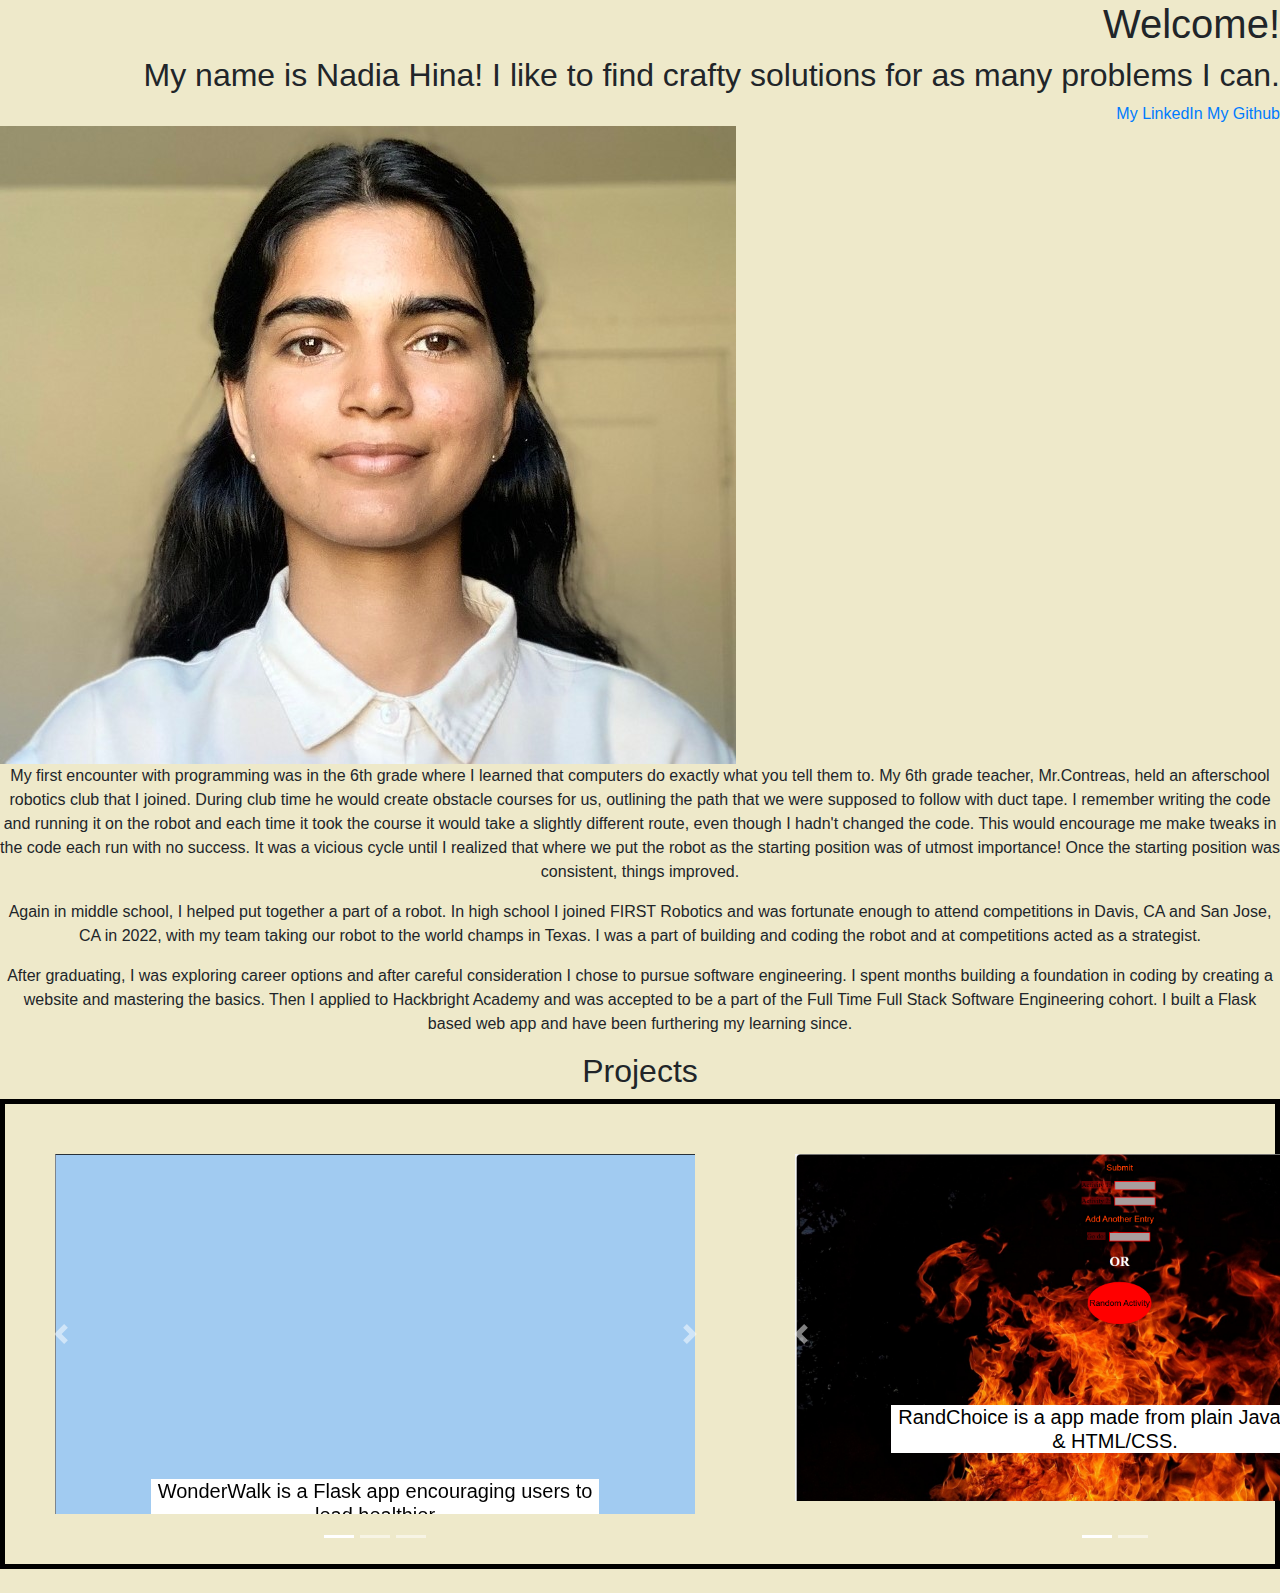
==== index.html @ c3f25947 "changed 1st pic for carousel" ====
<!DOCTYPE html>
<html lang="en">
<head>
    <meta charset="UTF-8">
    <meta name="viewport" content="width=device-width, initial-scale=1.0">
    <title>Nadia's Portfolio</title>
    <link rel="icon" type="image/x-icon" href="/static/images/girl.svg">
    <!-- Bootstrap -->
    <link rel="stylesheet" href="https://cdn.jsdelivr.net/npm/bootstrap@4.0.0/dist/css/bootstrap.min.css" integrity="sha384-Gn5384xqQ1aoWXA+058RXPxPg6fy4IWvTNh0E263XmFcJlSAwiGgFAW/dAiS6JXm" crossorigin="anonymous">
    <link rel="stylesheet" type="text/css" href="/static/css/style.css">
</head>
<body>
  <div id="welcomediv" >
  <h1>Welcome!</h1>
  <h2>My name is Nadia Hina! I like to find crafty solutions for as 
  many problems I can.</h2>
  <a href="https://www.linkedin.com/in/nadia-hina-a1161a272/">My LinkedIn</a>
  <a href="https://github.com/nadiasunny">My Github</a>
  </div>

  <img id="myface" src="/static/images/myface2.jpg" alt="Beautiful young woman. She has brown eyes and black hair.">
  
  <p>
      My first encounter with programming was in the 6th grade where I learned that computers do exactly what 
      you tell them to. My 6th grade teacher, Mr.Contreas, held an afterschool robotics club that I joined.
      During club time he would create obstacle courses for us, outlining the path 
      that we were supposed to follow with duct tape. I remember writing the code and 
      running it on the robot and each time it took the course it would take a slightly different
      route, even though I hadn't changed the code. This would encourage me make tweaks in the code each run
      with no success. It was a vicious cycle until I realized that where we put the robot as the starting position was of
      utmost importance! Once the starting position was consistent, things improved.
  <p>
  <p>
      Again in middle school, I helped put together a part of a robot. In high school I joined FIRST Robotics 
      and was fortunate enough to attend competitions in Davis, CA and San Jose, CA in 2022, with my team taking 
      our robot to the world champs in Texas. I was a part of building and coding the robot and at competitions acted as a strategist. 
  </p>
  </p>After graduating, I was exploring career options and after careful consideration I chose to pursue software engineering.
    I spent months building a foundation in coding by creating a website and mastering the basics. Then I applied to Hackbright Academy 
    and was accepted to be a part of the Full Time Full Stack Software Engineering cohort. I built a Flask based web app and have been
    furthering my learning since. </p>

  <h2>Projects</h2>
    <div class="project-slideshow">
      <!-- <div class="myProjects whoosh"> -->
        
      <div id="carouselWonderWalk" class="carousel slide" data-ride="carousel">
        <ol class="carousel-indicators">
          <li data-target="#carouselWonderWalk" data-slide-to="0" class="active"></li>
          <li data-target="#carouselWonderWalk" data-slide-to="1"></li>
          <li data-target="#carouselWonderWalk" data-slide-to="2"></li>
        </ol>
        <div class="carousel-inner">
          <div class="carousel-item active">
            <img class="d-block w-100" src="/static/images/blue.png" alt="blue background">
            <div class="carousel-caption d-block">
              <h5>WonderWalk is a Flask app encouraging users to lead healthier</h5>
              <h5>lifestyles through random walks and reflections.</h5>
              <h5></h5>
              <h5></h5>
            </div>
          </div>
          <div class="carousel-item">
            <img class="d-block w-100" src="/static/images/login.png" alt="Page shows log in and sign up inputs & submission">
            <div class="carousel-caption d-block">
              <h5>When a user creates an account, a POST request is made to gather their information. I ensure that the user doesn't already exist in the database before adding them</h5>
    
            </div>
          </div>
          <div class="carousel-item">
            <img class="d-block w-100" src="/static/images/chosehowtoplace.png" alt="Google maps open with no marker placed, user can choose between typing & geolocation">
            <div class="carousel-caption d-block">
              <h5> I implemented the inputting of the address by utilizing the Google Maps geocoding capabilities. For the button, I rely on HTML5 geolocation.</h5>
            </div>
          </div>
        </div>
        <a class="carousel-control-prev" href="#carouselWonderWalk" role="button" data-slide="prev">
          <span class="carousel-control-prev-icon" aria-hidden="true"></span>
          <span class="sr-only">Previous</span>
        </a>
        <a class="carousel-control-next" href="#carouselWonderWalk" role="button" data-slide="next">
          <span class="carousel-control-next-icon" aria-hidden="true"></span>
          <span class="sr-only">Next</span>
        </a>
      </div>

      <div id="carouselRandom" class="carousel slide" data-ride="carousel">
        <ol class="carousel-indicators">
          <li data-target="#carouselRandom" data-slide-to="0" class="active"></li>
          <li data-target="#carouselRandom" data-slide-to="1"></li>
          
        </ol>
        <div class="carousel-inner">
          <div class="carousel-item active">
            <img class="d-block w-100" src="/static/images/randchoice1.png" alt="First slide">
            <div class="carousel-caption d-block">
              <h5>RandChoice is a app made from plain JavaScript & HTML/CSS.</h5>
            </div>
            </div>
          <div class="carousel-item">
            <img class="d-block w-100" src="/static/images/randchoice2.png" alt="Second slide">
            <div class="carousel-caption d-block">
            <h5>I wrote a JavaScript function that adds a input box on click.</h5>
            </div>
          </div>
          
        </div>
        <a class="carousel-control-prev" href="#carouselRandom" role="button" data-slide="prev">
          <span class="carousel-control-prev-icon" aria-hidden="true"></span>
          <span class="sr-only">Previous</span>
        </a>
        <a class="carousel-control-next" href="#carouselRandom" role="button" data-slide="next">
          <span class="carousel-control-next-icon" aria-hidden="true"></span>
          <span class="sr-only">Next</span>
        </a>
      </div>
    </div><br>


  <!-- <h3>Contact Me</h3>
  
  <form>
      <p>
          Name<input type="text" name="name">
        </p>
        <p>
          Email <input type="text" name="email">
        </p>
    
        <p>
          What would like to discuss? <input type="text" name="reason" id="reason">
        </p>
    
        <p>
          <input type="submit">
        </p>
  </form> -->

  <!-- Bootstrap -->
  <script src="https://code.jquery.com/jquery-3.2.1.slim.min.js" integrity="sha384-KJ3o2DKtIkvYIK3UENzmM7KCkRr/rE9/Qpg6aAZGJwFDMVNA/GpGFF93hXpG5KkN" crossorigin="anonymous"></script>
  <script src="https://cdn.jsdelivr.net/npm/popper.js@1.12.9/dist/umd/popper.min.js" integrity="sha384-ApNbgh9B+Y1QKtv3Rn7W3mgPxhU9K/ScQsAP7hUibX39j7fakFPskvXusvfa0b4Q" crossorigin="anonymous"></script>
  <script src="https://cdn.jsdelivr.net/npm/bootstrap@4.0.0/dist/js/bootstrap.min.js" integrity="sha384-JZR6Spejh4U02d8jOt6vLEHfe/JQGiRRSQQxSfFWpi1MquVdAyjUar5+76PVCmYl" crossorigin="anonymous"></script>
    
</body>
</html>
---- static/css/style.css ----
body{
    text-align: center;
    background-color: rgb(238, 233, 202);
}
#reason{
    height: 80px;

}
#welcomediv{
    text-align: right;
    max-width: 100%;
    max-height: 100%;
    align-items: right;

}
img{
    max-width: 100%;
    display: block;
}
#myface{
    align-items: left;
}
.project-slideshow{
    display: flex;
    border: 5px solid black;
   

}
.carousel-inner{
    width:640px;
    height:360px;
}

h5{
    color:black;
    background-color: white;
}
.carousel{
    padding: 50px;
}
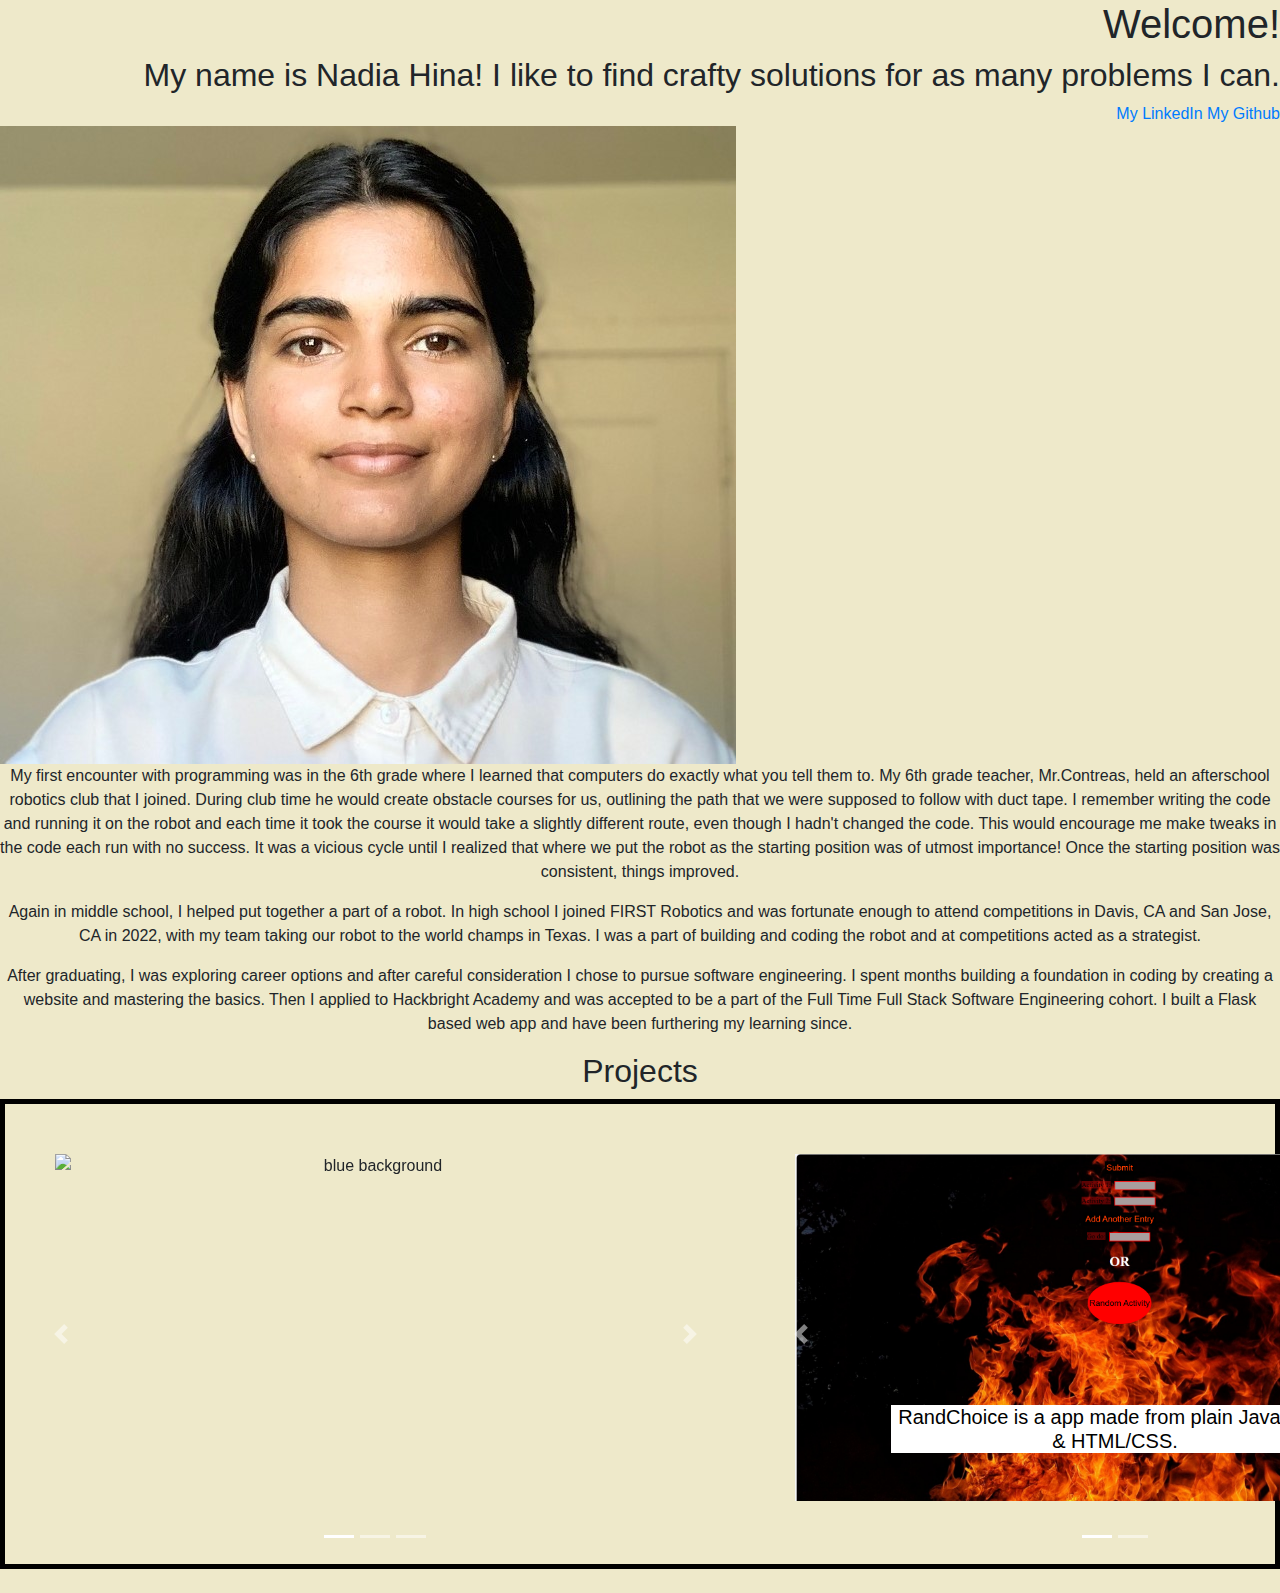
==== commit db6d6faa: "Changed 1st page of WonderWalk Carousel to see text better" ====
--- a/index.html
+++ b/index.html
@@ -49,10 +49,11 @@
           <li data-target="#carouselWonderWalk" data-slide-to="0" class="active"></li>
           <li data-target="#carouselWonderWalk" data-slide-to="1"></li>
           <li data-target="#carouselWonderWalk" data-slide-to="2"></li>
+          
         </ol>
         <div class="carousel-inner">
           <div class="carousel-item active">
-            <img class="d-block w-100" src="/static/images/blue.png" alt="blue background">
+            <img class="d-block w-100" src="/static/images/green.png" alt="blue background">
             <div class="carousel-caption d-block">
               <h5>WonderWalk is a Flask app encouraging users to lead healthier</h5>
               <h5>lifestyles through random walks and reflections.</h5>
@@ -73,6 +74,7 @@
               <h5> I implemented the inputting of the address by utilizing the Google Maps geocoding capabilities. For the button, I rely on HTML5 geolocation.</h5>
             </div>
           </div>
+         
         </div>
         <a class="carousel-control-prev" href="#carouselWonderWalk" role="button" data-slide="prev">
           <span class="carousel-control-prev-icon" aria-hidden="true"></span>
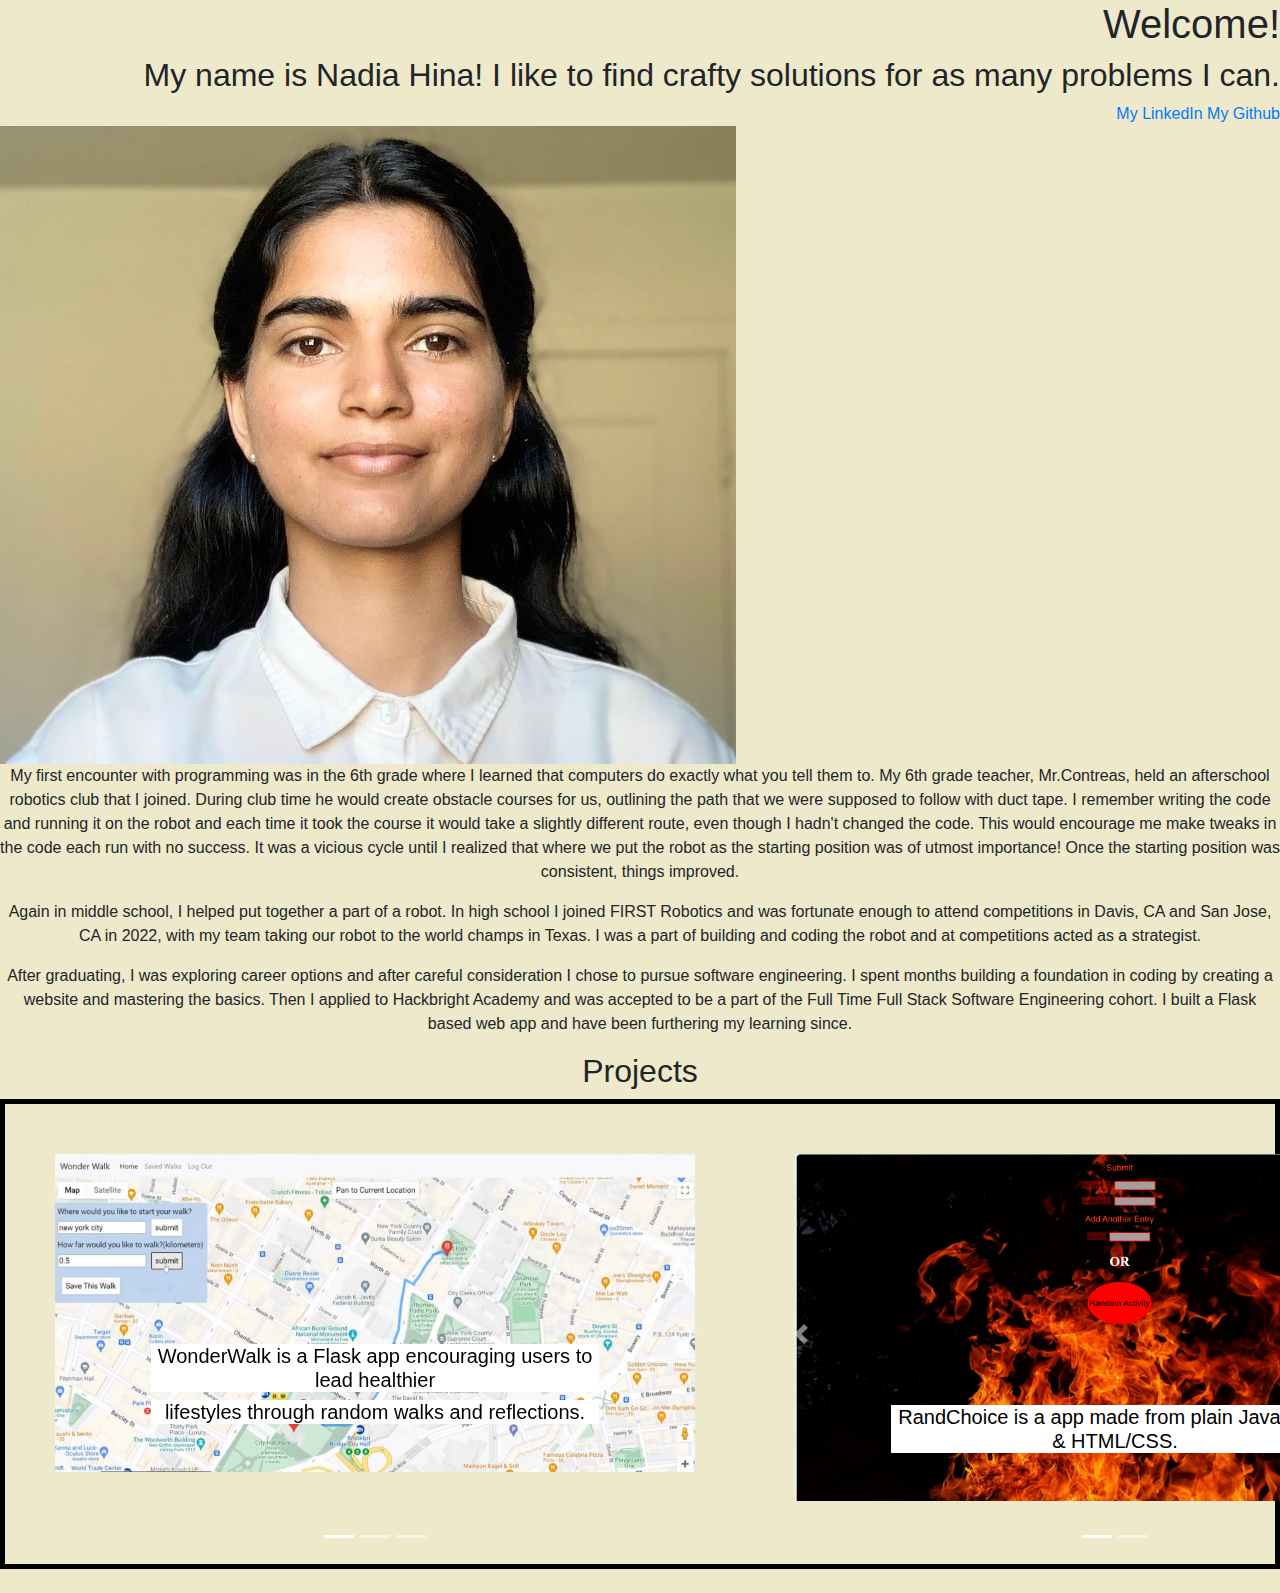
==== commit 1fd7df59: "added image for wonderwalk carousel and made my face smaller" ====
--- a/index.html
+++ b/index.html
@@ -53,7 +53,7 @@
         </ol>
         <div class="carousel-inner">
           <div class="carousel-item active">
-            <img class="d-block w-100" src="/static/images/green.png" alt="blue background">
+            <img class="d-block w-100" src="/static/images/wonderwalk.png" alt="blue background">
             <div class="carousel-caption d-block">
               <h5>WonderWalk is a Flask app encouraging users to lead healthier</h5>
               <h5>lifestyles through random walks and reflections.</h5>
--- a/static/css/style.css
+++ b/static/css/style.css
@@ -18,7 +18,10 @@
     display: block;
 }
 #myface{
-    align-items: left;
+    align-items: center; 
+    width: 200 px;
+    height: 200 px;
+
 }
 .project-slideshow{
     display: flex;
@@ -37,4 +40,4 @@
 }
 .carousel{
     padding: 50px;
-}+}
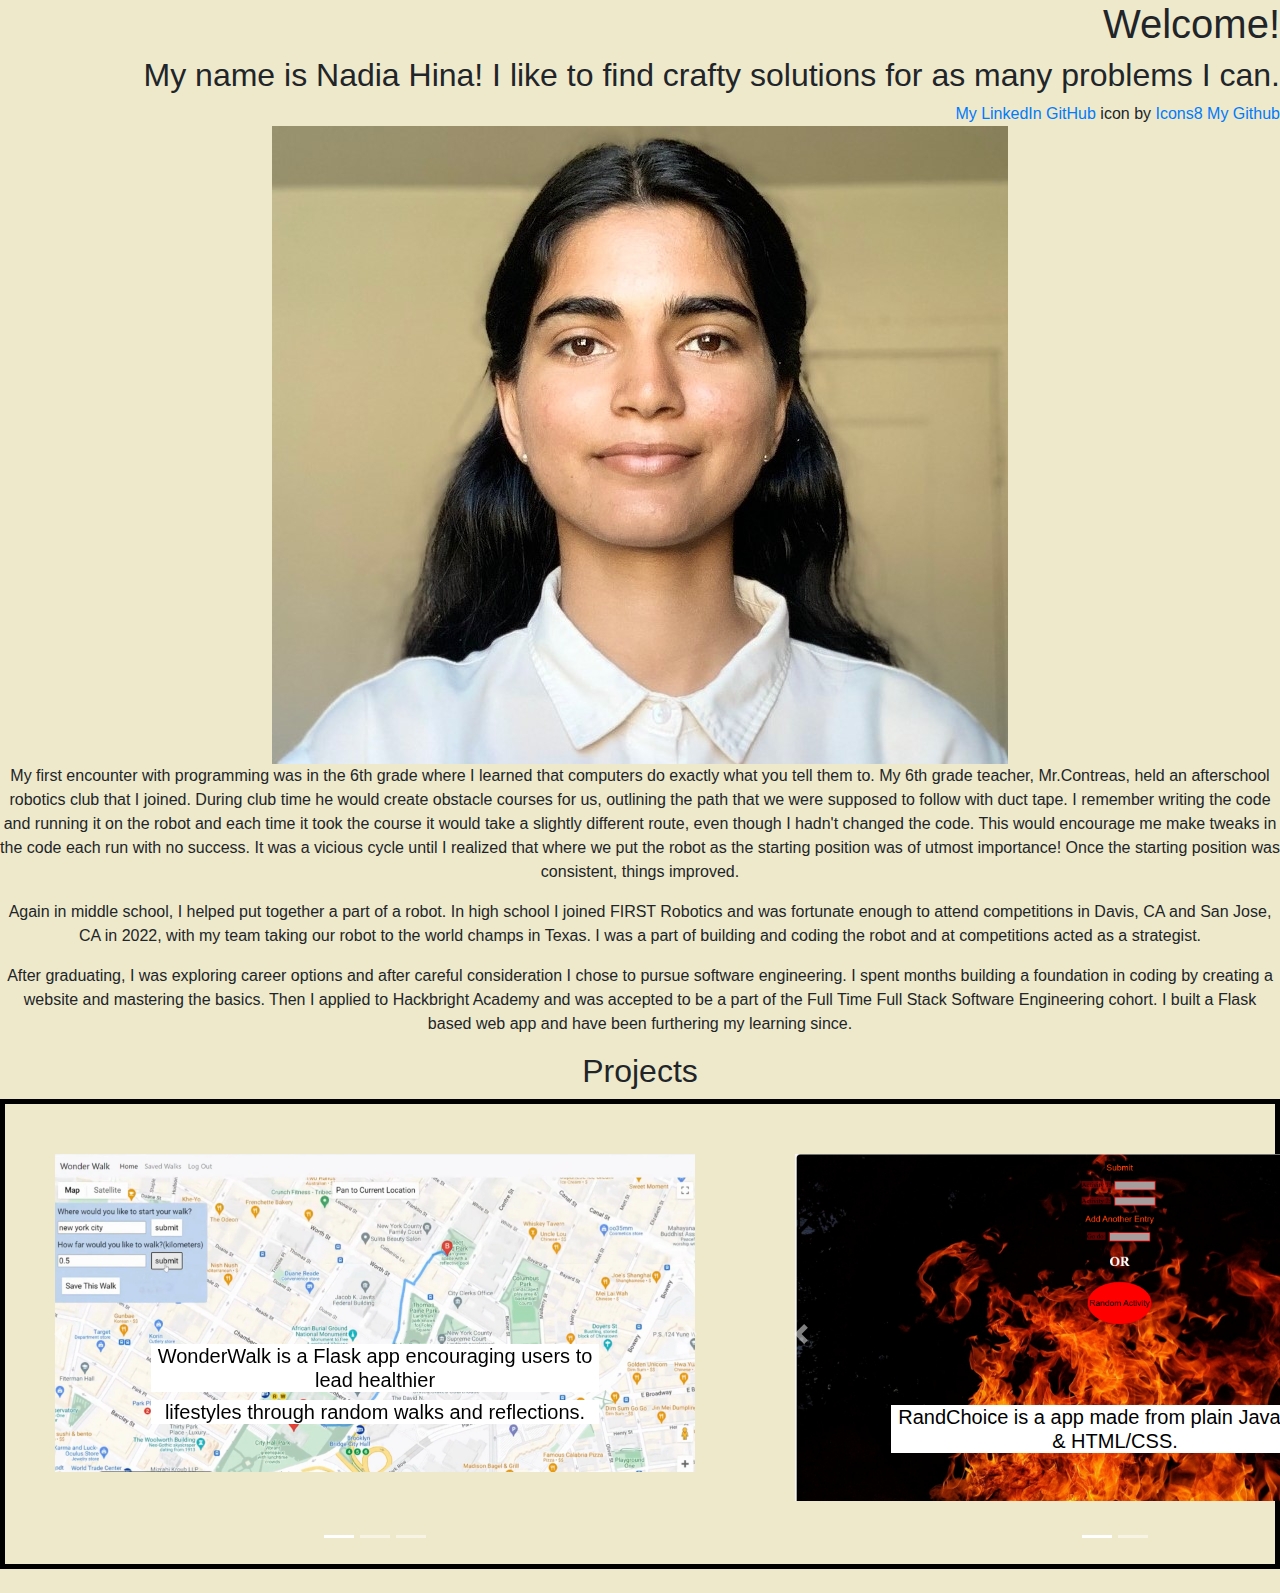
==== commit 5d593cee: "trying out logos for linkedIn & Git" ====
--- a/index.html
+++ b/index.html
@@ -14,7 +14,10 @@
   <h1>Welcome!</h1>
   <h2>My name is Nadia Hina! I like to find crafty solutions for as 
   many problems I can.</h2>
-  <a href="https://www.linkedin.com/in/nadia-hina-a1161a272/">My LinkedIn</a>
+  <a href="https://www.linkedin.com/in/nadia-hina-a1161a272/" >My LinkedIn</a>
+  <link rel="icon" type="image/x-icon" href="/static/images/linked.svg">
+  <a target="_blank" href="https://icons8.com/icon/62856/github">GitHub</a> icon by <a target="_blank" href="https://icons8.com">Icons8</a>
+  <link rel="icon"  type="image/x-icon" href="/static/images/github.svg">
   <a href="https://github.com/nadiasunny">My Github</a>
   </div>
 
--- a/static/css/style.css
+++ b/static/css/style.css
@@ -13,10 +13,10 @@
     align-items: right;
 
 }
-img{
+/* img{
     max-width: 100%;
     display: block;
-}
+} */
 #myface{
     align-items: center; 
     width: 200 px;
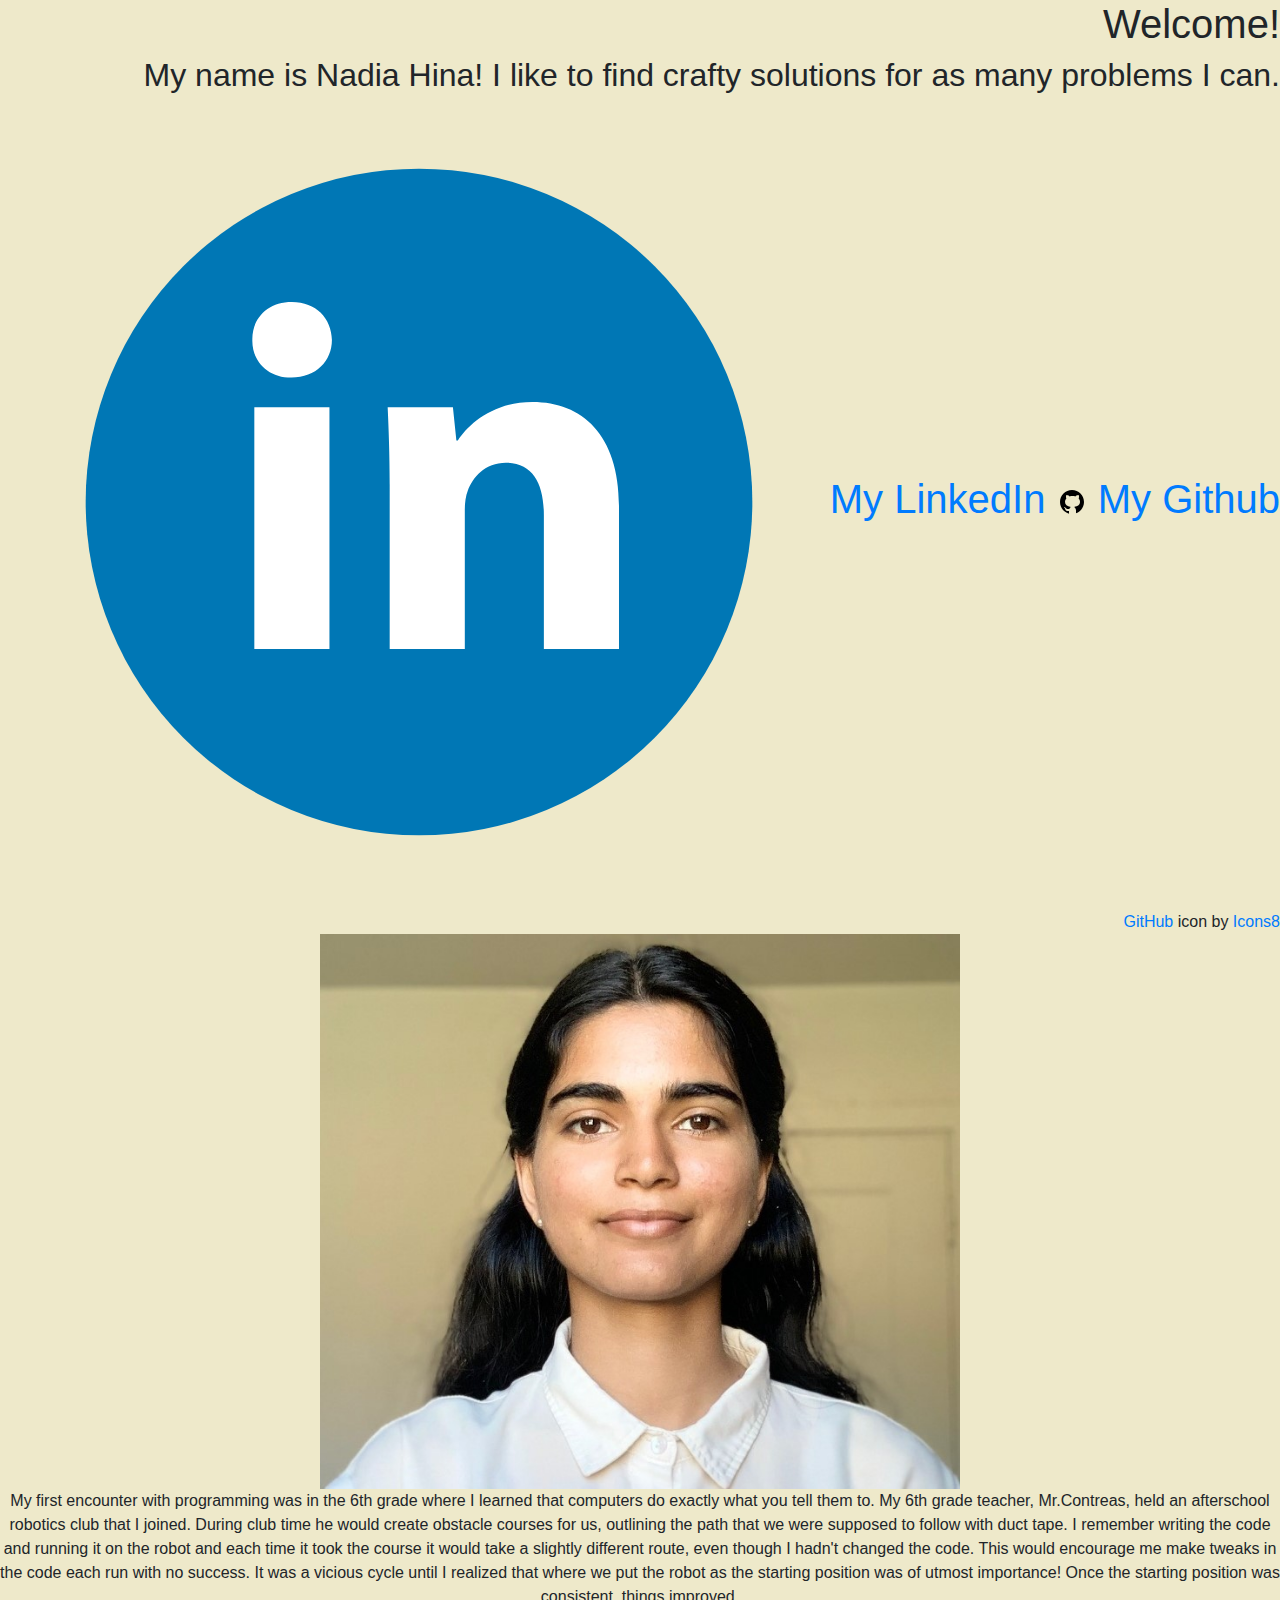
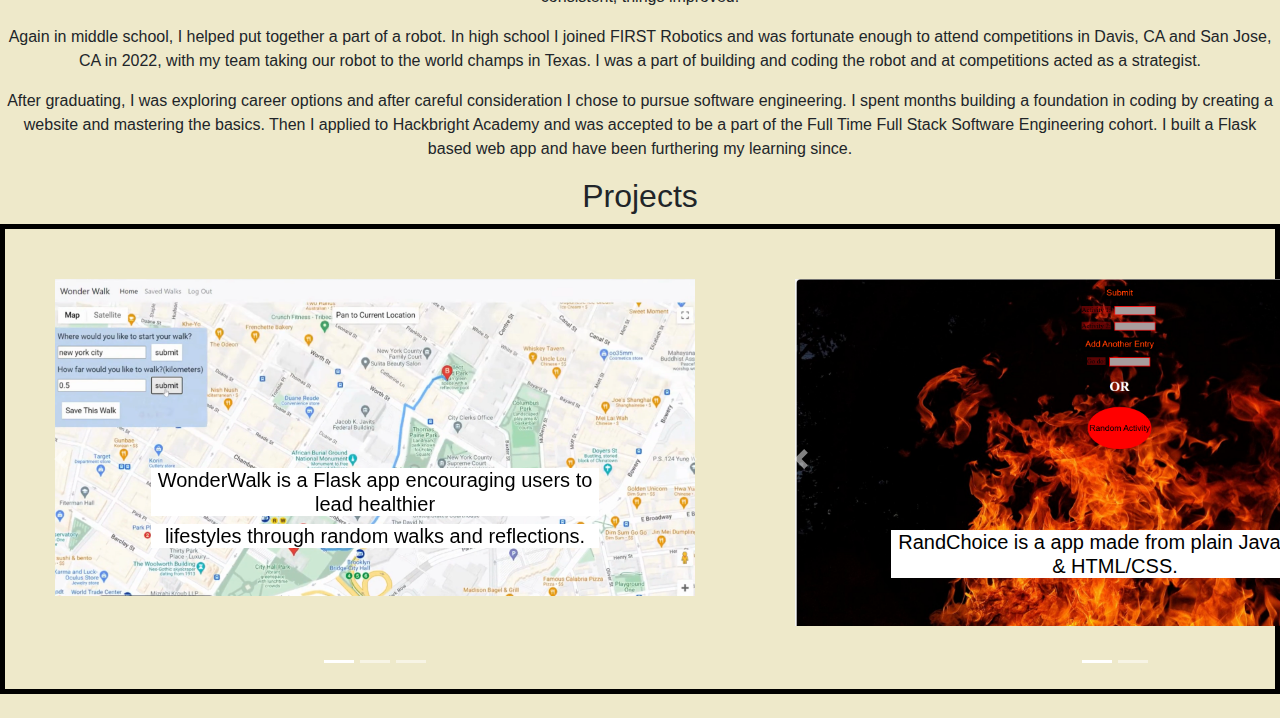
==== commit 70c10549: "fixed logos bug" ====
--- a/index.html
+++ b/index.html
@@ -14,11 +14,11 @@
   <h1>Welcome!</h1>
   <h2>My name is Nadia Hina! I like to find crafty solutions for as 
   many problems I can.</h2>
-  <a href="https://www.linkedin.com/in/nadia-hina-a1161a272/" >My LinkedIn</a>
-  <link rel="icon" type="image/x-icon" href="/static/images/linked.svg">
+  
+  <h1 id="logos"><a href="https://www.linkedin.com/in/nadia-hina-a1161a272/"><img src="/static/images/linked.svg" alt="logo" /> My LinkedIn</a>
+                <a href="https://github.com/nadiasunny"><img src="/static/images/github.svg" alt="logo" /> My Github</a></h1>
   <a target="_blank" href="https://icons8.com/icon/62856/github">GitHub</a> icon by <a target="_blank" href="https://icons8.com">Icons8</a>
-  <link rel="icon"  type="image/x-icon" href="/static/images/github.svg">
-  <a href="https://github.com/nadiasunny">My Github</a>
+  
   </div>
 
   <img id="myface" src="/static/images/myface2.jpg" alt="Beautiful young woman. She has brown eyes and black hair.">
--- a/static/css/style.css
+++ b/static/css/style.css
@@ -21,7 +21,8 @@
     align-items: center; 
     width: 200 px;
     height: 200 px;
-
+    width:50%;
+    height: 50%;
 }
 .project-slideshow{
     display: flex;
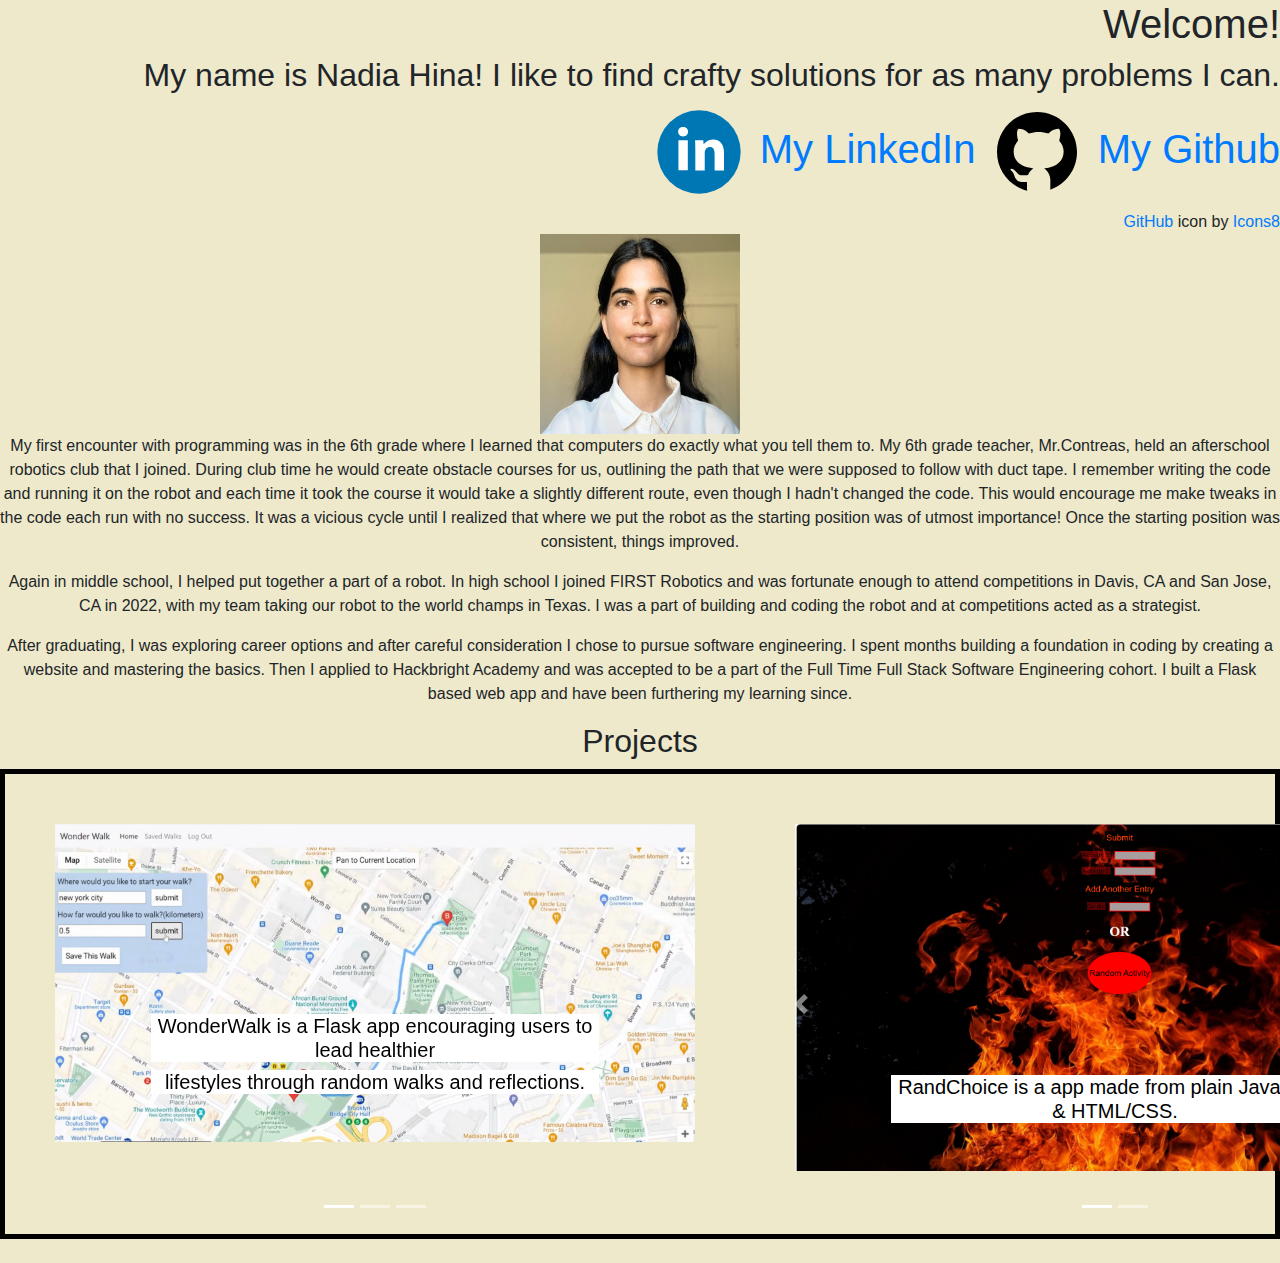
==== commit 2a0c8c71: "adjusted logos" ====
--- a/index.html
+++ b/index.html
@@ -15,13 +15,13 @@
   <h2>My name is Nadia Hina! I like to find crafty solutions for as 
   many problems I can.</h2>
   
-  <h1 id="logos"><a href="https://www.linkedin.com/in/nadia-hina-a1161a272/"><img src="/static/images/linked.svg" alt="logo" /> My LinkedIn</a>
-                <a href="https://github.com/nadiasunny"><img src="/static/images/github.svg" alt="logo" /> My Github</a></h1>
+  <h1 id="logos"><a href="https://www.linkedin.com/in/nadia-hina-a1161a272/"><img  class="logo" src="/static/images/linked.svg" alt="logo"/> My LinkedIn</a>
+                <a href="https://github.com/nadiasunny"><img  class="logo" src="/static/images/github.svg" alt="logo" /> My Github</a></h1>
   <a target="_blank" href="https://icons8.com/icon/62856/github">GitHub</a> icon by <a target="_blank" href="https://icons8.com">Icons8</a>
   
   </div>
 
-  <img id="myface" src="/static/images/myface2.jpg" alt="Beautiful young woman. She has brown eyes and black hair.">
+  <img id="face" src="/static/images/myface2.jpg" alt="Beautiful young woman. She has brown eyes and black hair." style="width:200px; height:200px;">
   
   <p>
       My first encounter with programming was in the 6th grade where I learned that computers do exactly what 
--- a/static/css/style.css
+++ b/static/css/style.css
@@ -17,13 +17,6 @@
     max-width: 100%;
     display: block;
 } */
-#myface{
-    align-items: center; 
-    width: 200 px;
-    height: 200 px;
-    width:50%;
-    height: 50%;
-}
 .project-slideshow{
     display: flex;
     border: 5px solid black;
@@ -42,3 +35,11 @@
 .carousel{
     padding: 50px;
 }
+.logo{
+    width: 100px;
+    height:100px;
+}
+#face{
+    width: 200 px;
+    height: 200 px;
+}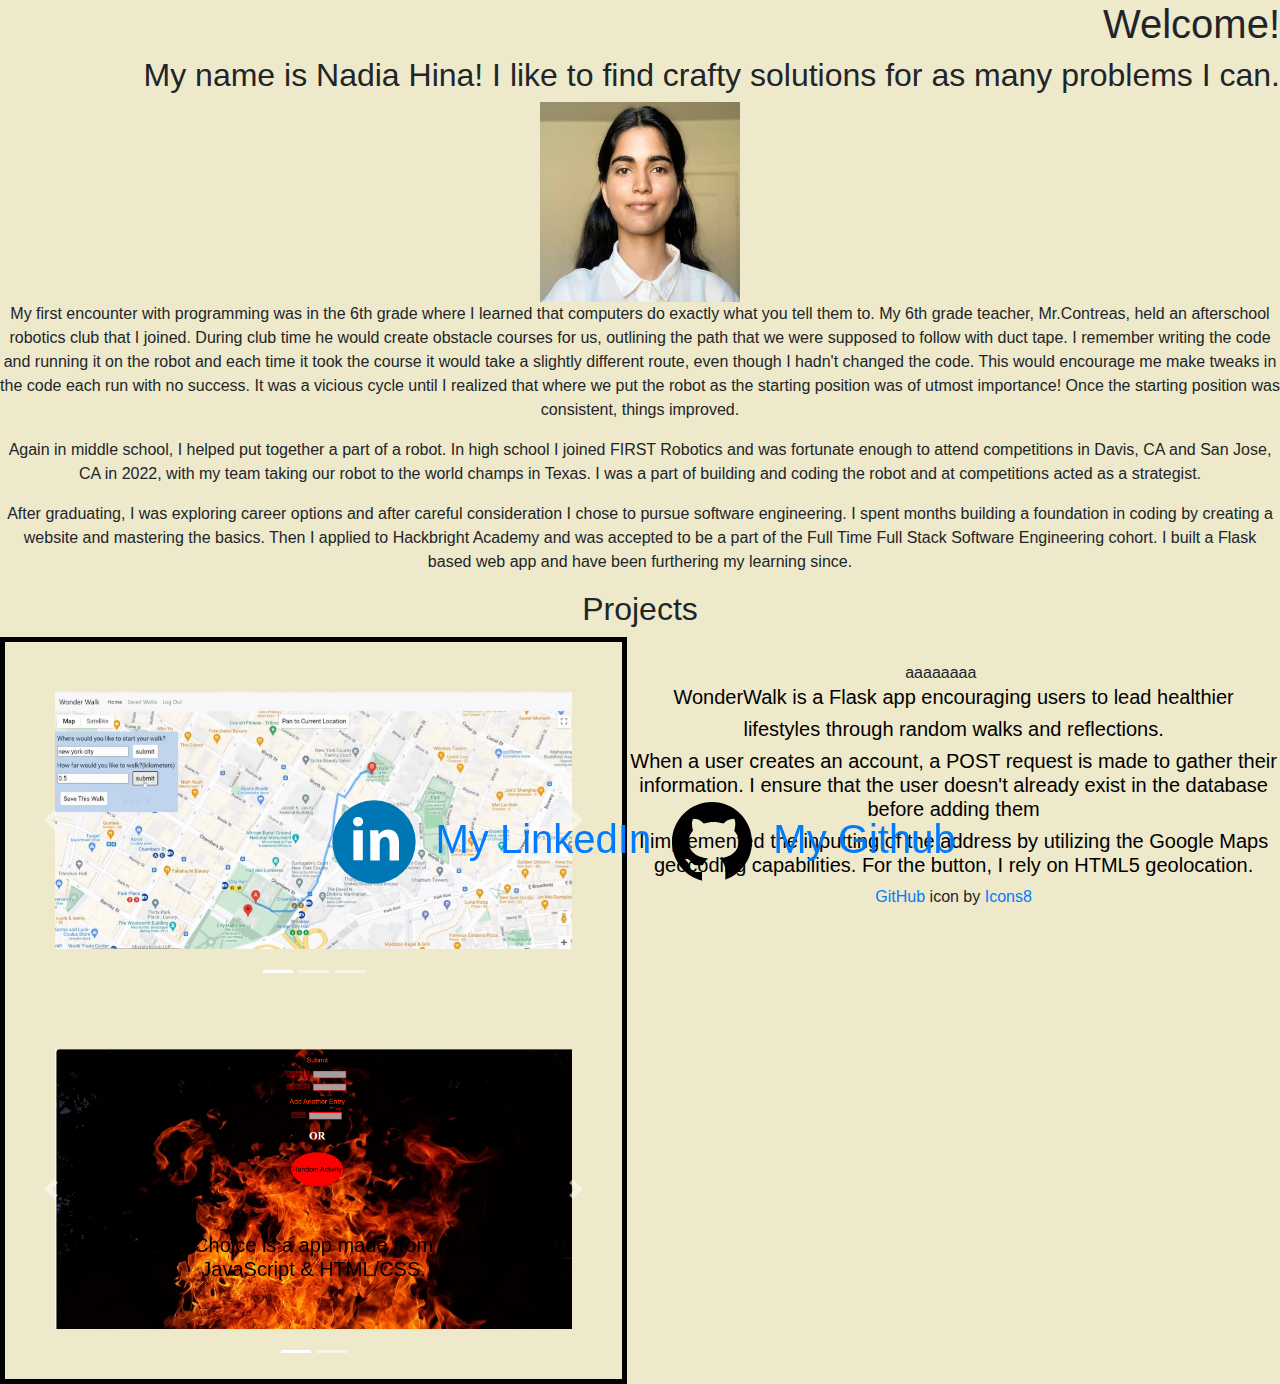
==== commit 1fe74fb0: "removed unnecessary image and positioned carousel to left" ====
--- a/index.html
+++ b/index.html
@@ -14,10 +14,6 @@
   <h1>Welcome!</h1>
   <h2>My name is Nadia Hina! I like to find crafty solutions for as 
   many problems I can.</h2>
-  
-  <h1 id="logos"><a href="https://www.linkedin.com/in/nadia-hina-a1161a272/"><img  class="logo" src="/static/images/linked.svg" alt="logo"/> My LinkedIn</a>
-                <a href="https://github.com/nadiasunny"><img  class="logo" src="/static/images/github.svg" alt="logo" /> My Github</a></h1>
-  <a target="_blank" href="https://icons8.com/icon/62856/github">GitHub</a> icon by <a target="_blank" href="https://icons8.com">Icons8</a>
   
   </div>
 
@@ -57,27 +53,17 @@
         <div class="carousel-inner">
           <div class="carousel-item active">
             <img class="d-block w-100" src="/static/images/wonderwalk.png" alt="blue background">
-            <div class="carousel-caption d-block">
-              <h5>WonderWalk is a Flask app encouraging users to lead healthier</h5>
-              <h5>lifestyles through random walks and reflections.</h5>
-              <h5></h5>
-              <h5></h5>
-            </div>
+            
           </div>
           <div class="carousel-item">
             <img class="d-block w-100" src="/static/images/login.png" alt="Page shows log in and sign up inputs & submission">
-            <div class="carousel-caption d-block">
-              <h5>When a user creates an account, a POST request is made to gather their information. I ensure that the user doesn't already exist in the database before adding them</h5>
-    
-            </div>
+            
           </div>
           <div class="carousel-item">
             <img class="d-block w-100" src="/static/images/chosehowtoplace.png" alt="Google maps open with no marker placed, user can choose between typing & geolocation">
-            <div class="carousel-caption d-block">
-              <h5> I implemented the inputting of the address by utilizing the Google Maps geocoding capabilities. For the button, I rely on HTML5 geolocation.</h5>
-            </div>
+            
           </div>
-         
+          
         </div>
         <a class="carousel-control-prev" href="#carouselWonderWalk" role="button" data-slide="prev">
           <span class="carousel-control-prev-icon" aria-hidden="true"></span>
@@ -120,6 +106,19 @@
         </a>
       </div>
     </div><br>
+    <t id="example">aaaaaaaa</t>
+      <t><h5>WonderWalk is a Flask app encouraging users to lead healthier</h5>
+        <h5>lifestyles through random walks and reflections.</h5>
+        <h5></h5>
+        <h5></h5>
+        <h5>When a user creates an account, a POST request is made to gather their information. I ensure that the user doesn't already exist in the database before adding them</h5>
+        <h5> I implemented the inputting of the address by utilizing the Google Maps geocoding capabilities. For the button, I rely on HTML5 geolocation.</h5>
+
+      </t>
+    
+  <h1 id="logos"><a href="https://www.linkedin.com/in/nadia-hina-a1161a272/"><img  class="logo" src="/static/images/linked.svg" alt="logo"/> My LinkedIn</a>
+    <a href="https://github.com/nadiasunny"><img  class="logo" src="/static/images/github.svg" alt="logo" /> My Github</a></h1>
+    <a target="_blank" href="https://icons8.com/icon/62856/github">GitHub</a> icon by <a target="_blank" href="https://icons8.com">Icons8</a>
 
 
   <!-- <h3>Contact Me</h3>
--- a/static/css/style.css
+++ b/static/css/style.css
@@ -18,19 +18,25 @@
     display: block;
 } */
 .project-slideshow{
-    display: flex;
-    border: 5px solid black;
-   
-
+    /* width:60%;
+    height:60%; */
+    border: 5px solid black; 
+    float:left; 
+    display:inline; 
+    width: 49%;
 }
-.carousel-inner{
-    width:640px;
-    height:360px;
+#example{
+    /* width: 40%;
+    height:40%;
+    align-self:left; */
+    float:left; 
+    display:inline; 
+    width: 49%;
 }
 
 h5{
     color:black;
-    background-color: white;
+    
 }
 .carousel{
     padding: 50px;
@@ -38,6 +44,15 @@
 .logo{
     width: 100px;
     height:100px;
+    
+}
+#logos{
+    position:fixed;
+    bottom: 0;
+
+    /* And if you want the div to be full-width: */
+    left: 0;
+    right: 0;
 }
 #face{
     width: 200 px;
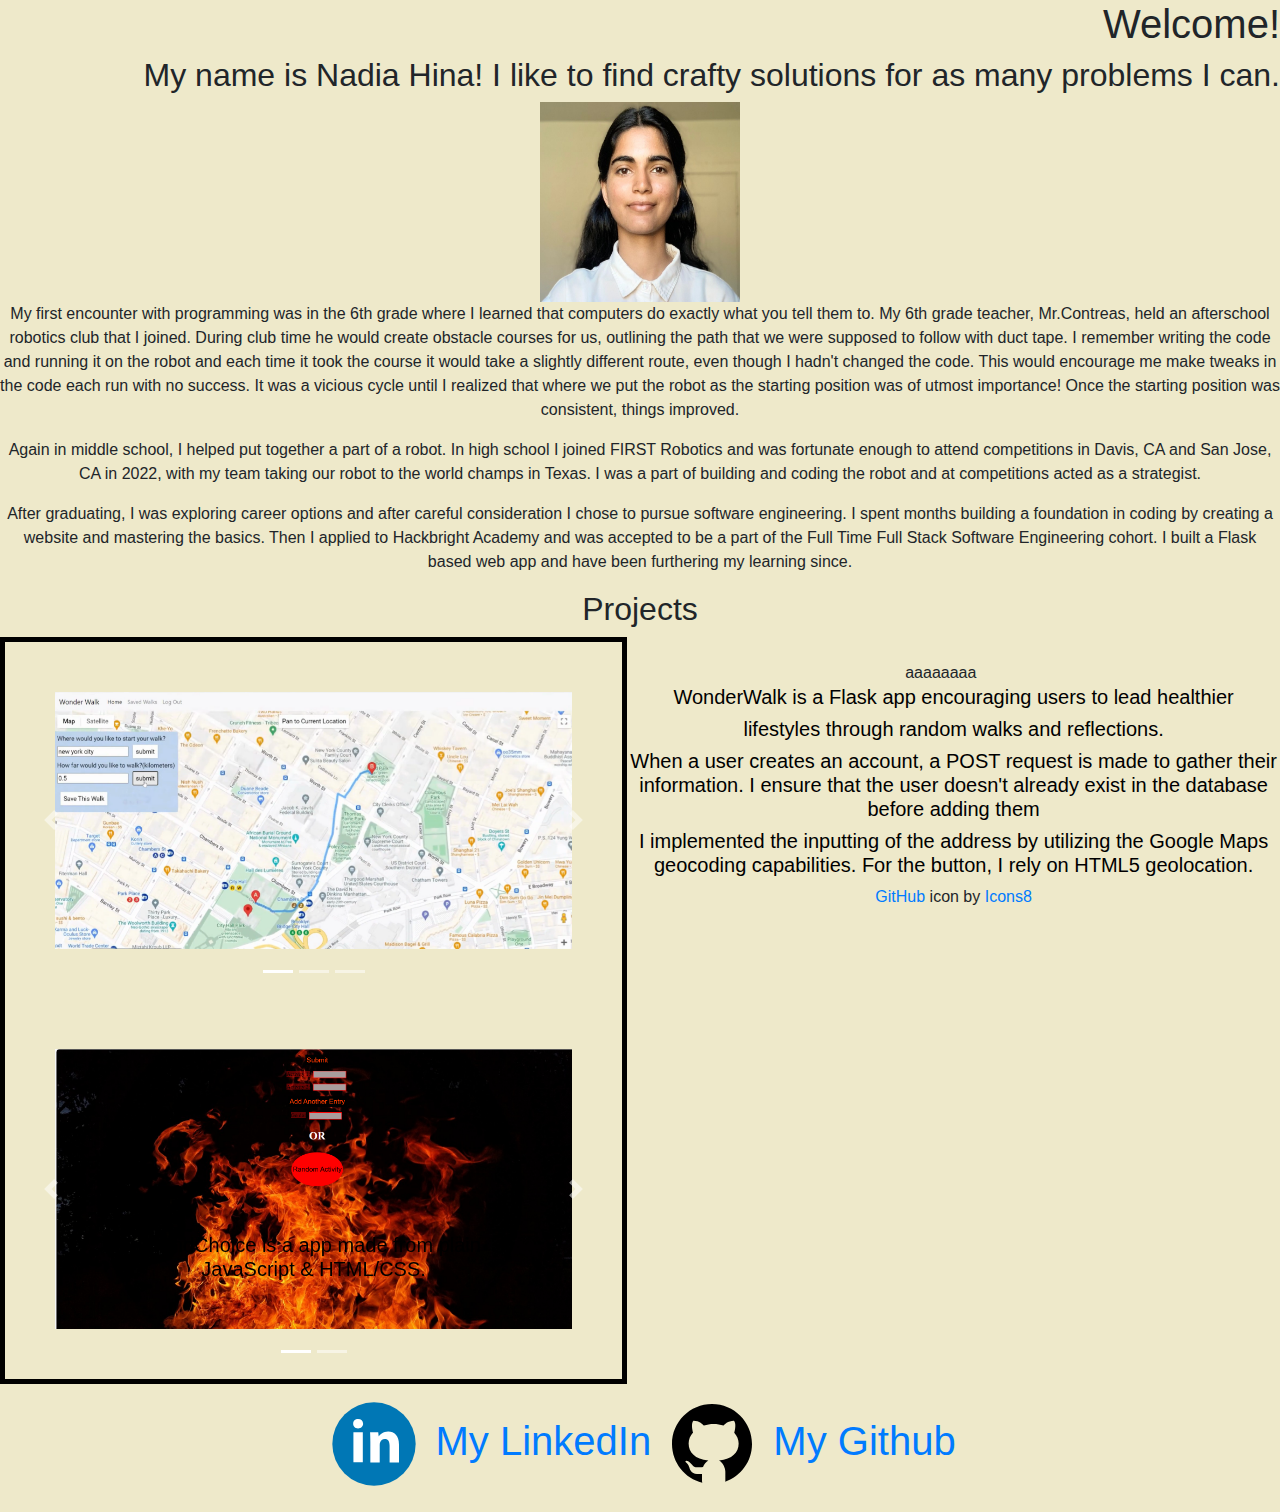
==== commit f71f1ff2: "stuck my logo footer at the bottom of page" ====
--- a/index.html
+++ b/index.html
@@ -120,7 +120,7 @@
     <a href="https://github.com/nadiasunny"><img  class="logo" src="/static/images/github.svg" alt="logo" /> My Github</a></h1>
     <a target="_blank" href="https://icons8.com/icon/62856/github">GitHub</a> icon by <a target="_blank" href="https://icons8.com">Icons8</a>
 
-
+   
   <!-- <h3>Contact Me</h3>
   
   <form>
--- a/static/css/style.css
+++ b/static/css/style.css
@@ -47,12 +47,20 @@
     
 }
 #logos{
+    
+    /* left: 0;
+    right: 0; 
     position:fixed;
-    bottom: 0;
+    bottom:0; */
 
-    /* And if you want the div to be full-width: */
-    left: 0;
-    right: 0;
+    float: left;
+	padding-bottom: 10px;
+	padding-top: 10px;
+	text-align: center;
+	bottom: 0px;
+	width: 100%;
+
+    
 }
 #face{
     width: 200 px;
